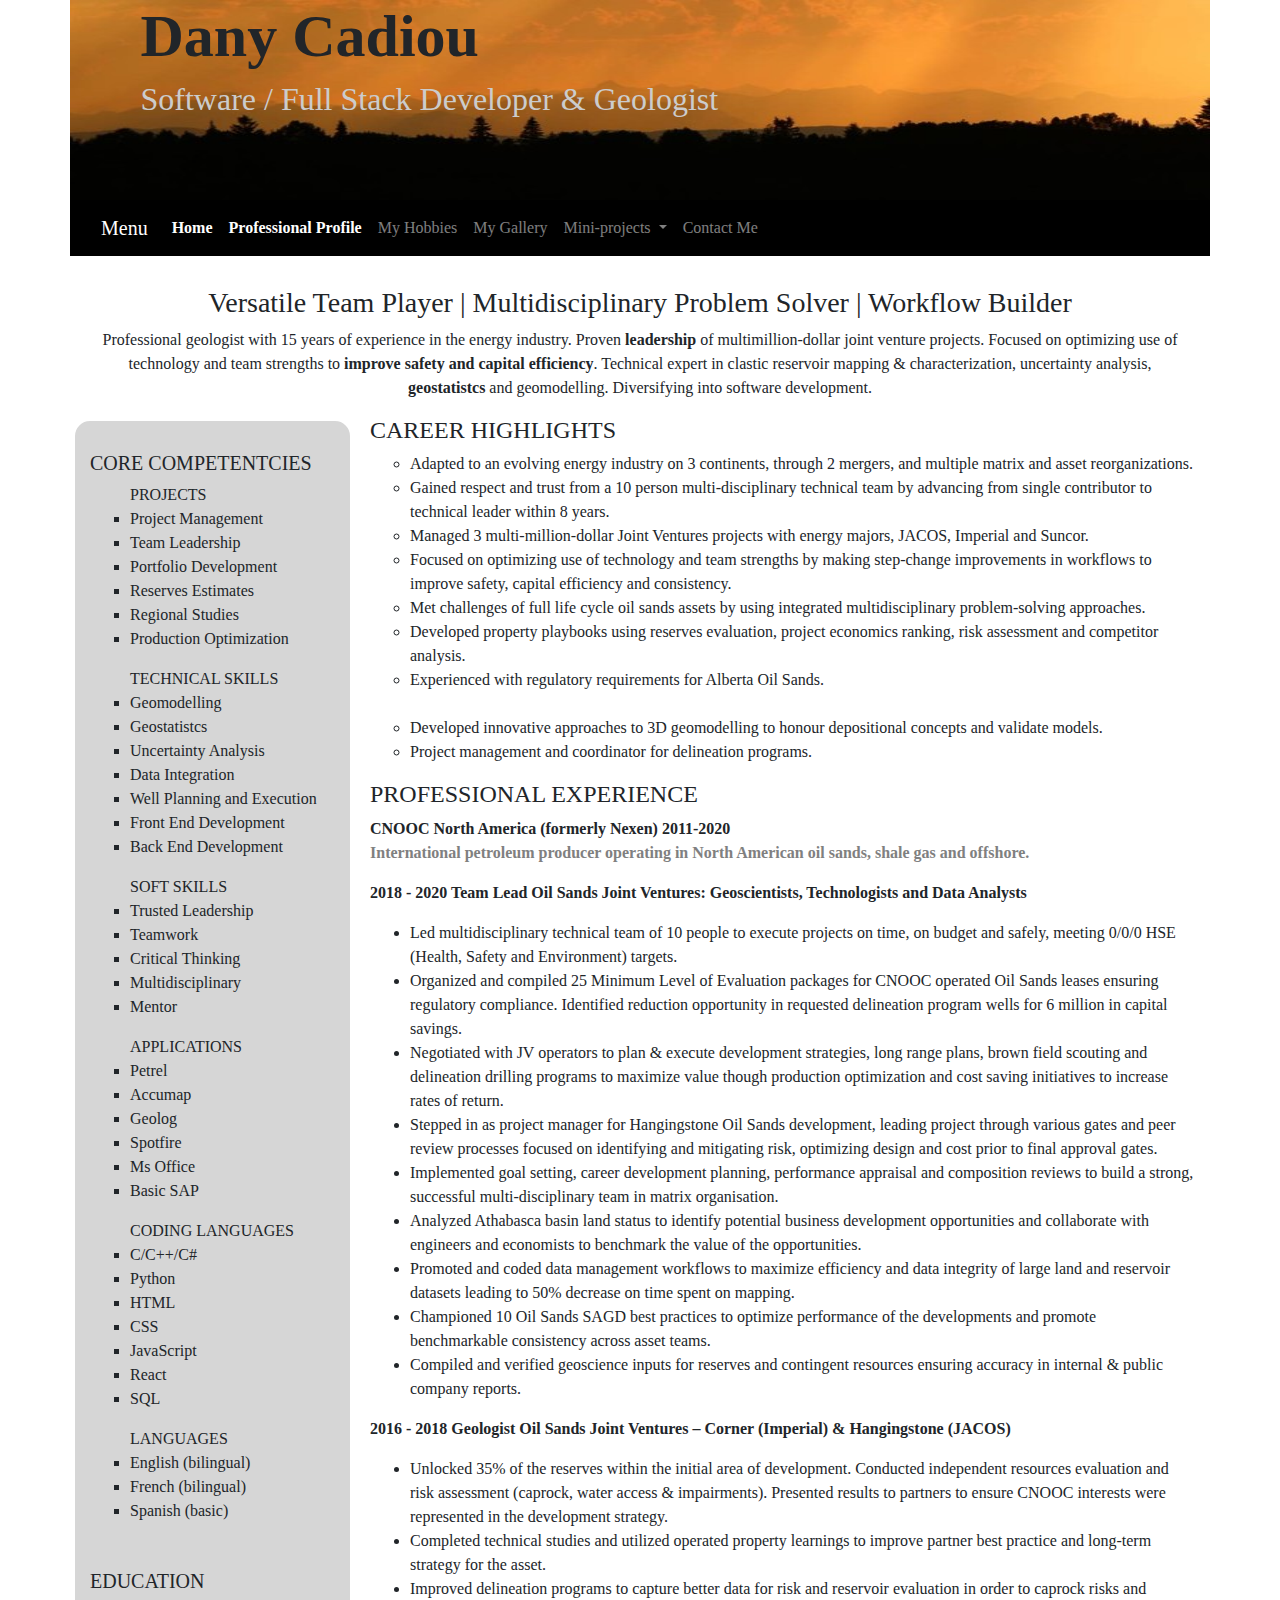
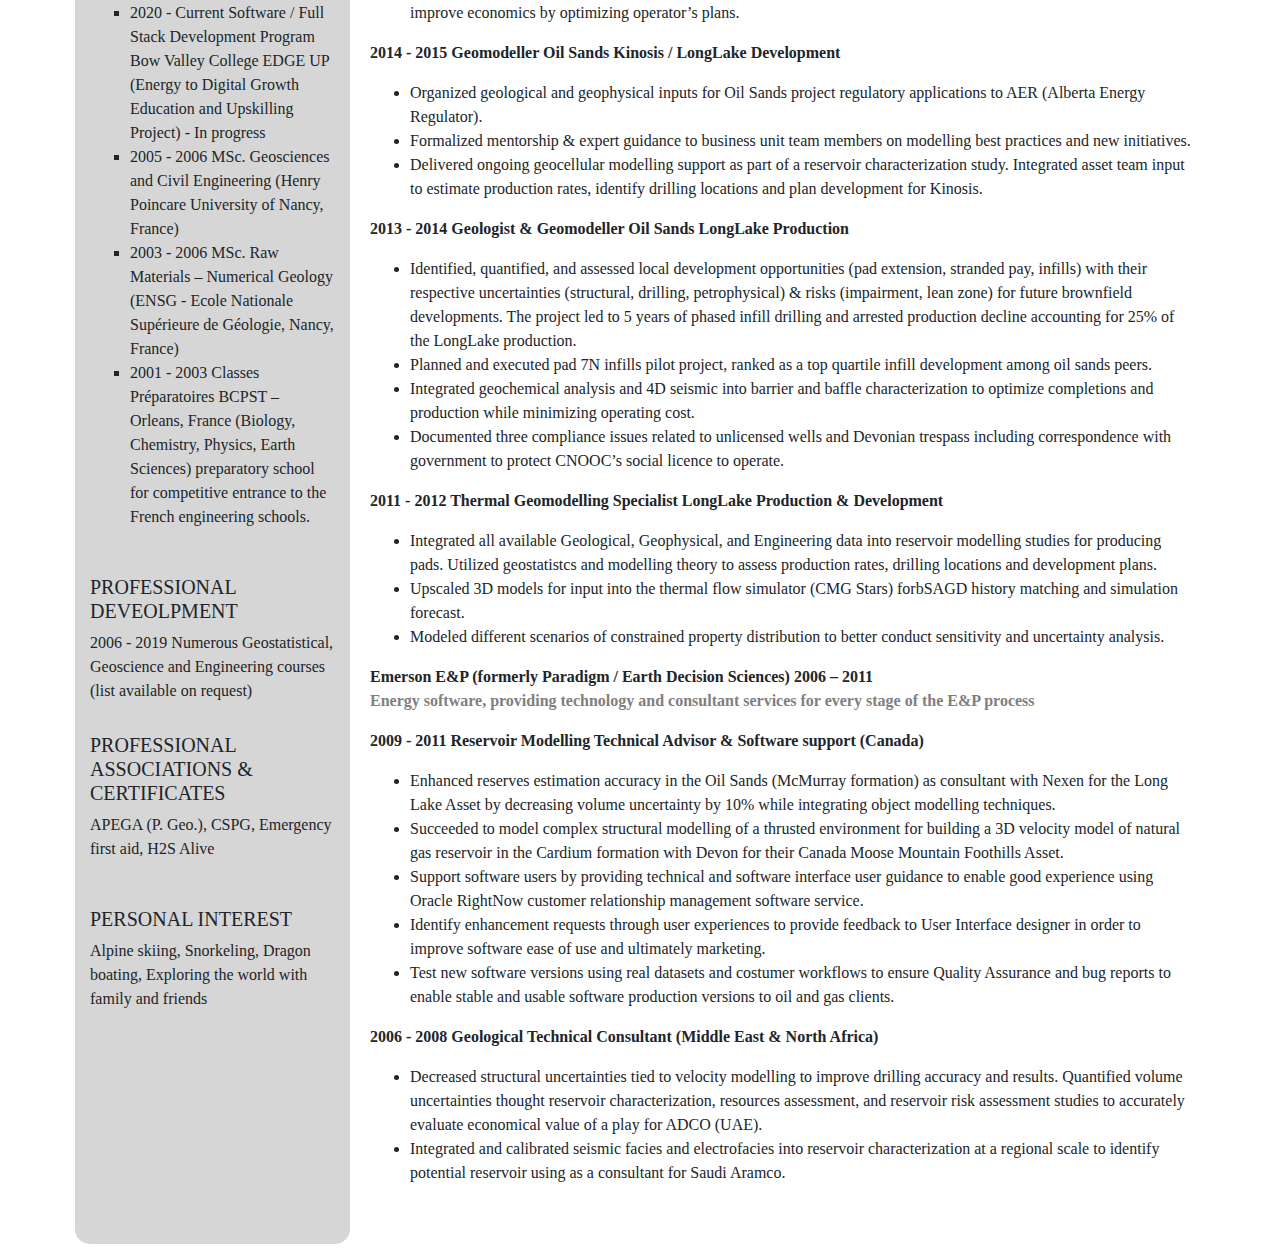
==== html/1_Prof.html @ 25634544 "Add files via upload" ====
<!DOCTYPE html>
<html lang="en">

<head>

    <title>Professional Profile</title>

    <meta charset="utf-8">
    <meta name="viewport" content="width=device-width, initial-scale=1">

    <!-- 3.5.1 jQuery library -->
    <script src="https://ajax.googleapis.com/ajax/libs/jquery/3.5.1/jquery.min.js"></script>
    <!-- Latest compiled and minified Bootstrap CSS -->
    <link rel="stylesheet" href="https://maxcdn.bootstrapcdn.com/bootstrap/4.5.0/css/bootstrap.min.css">
    <!-- 3.4.1 compiled and minified Bootstrap CSS -->
    <!--<link rel="stylesheet" href="https://maxcdn.bootstrapcdn.com/bootstrap/3.4.1/css/bootstrap.min.css">
    <!-- 4.5.0 Latest compiled Bootstrap CSS-->
    <script src="https://maxcdn.bootstrapcdn.com/bootstrap/4.5.0/js/bootstrap.min.js"></script>
    <!-- 1.16.0 Popper library-->
    <script src="https://cdnjs.cloudflare.com/ajax/libs/popper.js/1.16.0/umd/popper.min.js"></script>

    <!-- External set up of style-->
    <link rel="stylesheet" type="text/css" href="../css/style.css">

    <!-- External set up of JS-->
    <script type="text/javascript" src="../js/js_scripts.js"></script>

    <!-- Internal set up of style-->
    <style type="text/css">
        body {
            /*background-image: url("../img/IMG_2293.jpg");*/
            background-size: cover;
            background-color: white;
        }

        .bg-custom {
            background-color: white;
        }

        h5,
        h3 {
            padding-top: 30px;
        }

        .job_title {
            font-weight: bold;
        }

        .list_title {
            margin-bottom: 0px;
        }

        .compagny {
            font-weight: bold;
            margin-bottom: 0px;
        }

        .compagny_description {
            color: grey;
            font-weight: bold;
        }
    </style>

</head>

<body>
    <div class="container header">
        <h1>Dany Cadiou</h1>
        <h2>Software / Full Stack Developer & Geologist </h2>
    </div>
    
    <div class="container" style="background-color: black;">
        <nav class="navbar navbar-expand-lg navbar-dark bg-custom" style="background-color: black;">
            <a class="navbar-brand" href="#">Menu</a>
            <button class="navbar-toggler" type="button" data-toggle="collapse" data-target="#navbarNavDropdown"
                aria-controls="navbarNavDropdown" aria-expanded="false" aria-label="Toggle navigation">
                <span class="navbar-toggler-icon"></span>
            </button>
            <div class="collapse navbar-collapse" id="navbarNavDropdown">
                <ul class="navbar-nav">
                    <li class="nav-item active">
                        <a class="nav-link" href="../index.html">Home </a>
                    </li>
                    <li class="nav-item">
                        <a class="nav-link active" href="./1_Prof.html">Professional Profile<span
                                class="sr-only">(current)</span></a>
                    </li>
                    <li class="nav-item">
                        <a class="nav-link" href="./2_Hobbies.html">My Hobbies</a>
                    </li>
                    <li class="nav-item">
                        <a class="nav-link" href="./3_Gallery.html">My Gallery</a>
                    </li>
                    <li class="nav-item dropdown">
                        <a class="nav-link dropdown-toggle" href="#" id="navbarDropdownMenuLink" data-toggle="dropdown"
                            aria-haspopup="true" aria-expanded="false">
                            Mini-projects
                        </a>
                        <div class="dropdown-menu" aria-labelledby="navbarDropdownMenuLink">
                            <a class="dropdown-item" href="./mp_M4 LA2 Cash Calculator.html">Cash calculator</a>
                            <a class="dropdown-item" href="./mp_M4 LA3 Student Registration Form.html">Student
                                Registration Form</a>
                            <a class="dropdown-item" href="./mp_M3 LA2 Movie Pricing Page.html">Movie Pricing Page</a>
                            <a class="dropdown-item" href="./mp_M2 LA3 Lyrics Page.html">Lyrics Page</a>
                            <a class="dropdown-item" href="./mp_CSS Tissue Contrast Illusion.html">Contrast Illusion</a>
                        </div>
                    </li>
                    <li class="nav-item">
                        <a class="nav-link" href="./4_Contact_me.html">Contact Me</a>
                    </li>
                </ul>
            </div>
        </nav>
    </div>

    <div class="container" style="background-color: white;">

        <div class="col-md-12  text-center">
            <h3>Versatile Team Player | Multidisciplinary Problem Solver | Workflow Builder</h3>
            <p>Professional geologist with 15 years of experience in the energy industry. Proven <b>leadership</b>
                of
                multimillion-dollar joint venture projects. Focused on optimizing use of technology and team
                strengths to <b>improve safety and capital efficiency</b>. Technical expert in clastic reservoir
                mapping & characterization, uncertainty analysis, <b>geostatistcs</b> and geomodelling. Diversifying
                into
                software development.</p>
        </div>
        <div class="row">
            <div class="col-md-3 "
                style="background-color: #cccc; border-radius: 20px 20px 20px 20px; border:solid white 5px;">
                <h5>CORE COMPETENTCIES</h5>
                <ul style="list-style-type: square">
                    <p class="list_title">PROJECTS </p>
                    <li> Project Management </li>
                    <li> Team Leadership </li>
                    <li>Portfolio Development </li>
                    <li>Reserves Estimates </li>
                    <li>Regional Studies </li>
                    <li>Production Optimization </li>
                </ul>
                <ul style="list-style-type: square">
                    <p class="list_title">TECHNICAL SKILLS</p>
                    <li> Geomodelling </li>
                    <li> Geostatistcs </li>
                    <li> Uncertainty Analysis </li>
                    <li> Data Integration
                    <li> Well Planning and Execution </li>
                    <li> Front End Development</li>
                    <li> Back End Development</li>
                </ul>
                <ul style="list-style-type: square">
                    <p class="list_title">SOFT SKILLS </p>
                    <li> Trusted Leadership </li>
                    <li> Teamwork </li>
                    <li> Critical Thinking </li>
                    <li> Multidisciplinary </li>
                    <li> Mentor </li>
                </ul>
                <ul style="list-style-type: square">
                    <p class="list_title">APPLICATIONS </p>
                    <li> Petrel </li>
                    <li> Accumap </li>
                    <li> Geolog</li>
                    <li> Spotfire </li>
                    <li> Ms Office </li>
                    <li> Basic SAP </li>
                </ul>
                <ul style="list-style-type: square">
                    <p class="list_title">CODING LANGUAGES </p>
                    <li> C/C++/C# </li>
                    <li> Python </li>
                    <li> HTML</li>
                    <li> CSS</li>
                    <li> JavaScript</li>
                    <li> React</li>
                    <li> SQL</li>
                </ul>
                <ul style="list-style-type: square">
                    <p class="list_title">LANGUAGES </p>
                    <li> English (bilingual) </li>
                    <li> French (bilingual) </li>
                    <li> Spanish (basic) </li>
                </ul>

                <h5>EDUCATION </h5>
                <ul style="list-style-type: square">
                    <li> 2020 - Current Software / Full Stack Development Program Bow Valley College EDGE UP (Energy to
                        Digital Growth Education and Upskilling Project) - In progress </li>
                    <li> 2005 - 2006 MSc. Geosciences and Civil Engineering (Henry Poincare University of Nancy, France)
                    </li>
                    <li> 2003 - 2006 MSc. Raw Materials – Numerical Geology (ENSG - Ecole Nationale Supérieure de
                        Géologie, Nancy, France)</li>
                    <li> 2001 - 2003 Classes Préparatoires BCPST – Orleans, France (Biology, Chemistry, Physics, Earth
                        Sciences) preparatory school for competitive entrance to the French engineering schools.</li>
                </ul>
                <h5>PROFESSIONAL DEVEOLPMENT </h5>
                2006 - 2019 Numerous Geostatistical, Geoscience and Engineering courses (list available on request)

                <h5>PROFESSIONAL ASSOCIATIONS & CERTIFICATES </h5>
                <p>APEGA (P. Geo.), CSPG, Emergency first aid, H2S Alive </p>

                <h5>PERSONAL INTEREST </h5>
                <p>Alpine skiing, Snorkeling, Dragon boating, Exploring the world with family and friends</p>
            </div>

            <div class="col-md-9">
                <h4>CAREER HIGHLIGHTS </h4>
                <ul style="list-style-type: circle">
                    <li> Adapted to an evolving energy industry on 3 continents, through 2 mergers, and multiple matrix
                        and asset reorganizations.</li>
                    <li> Gained respect and trust from a 10 person multi-disciplinary technical team by advancing from
                        single contributor to technical leader within 8 years.</li>
                    <li> Managed 3 multi-million-dollar Joint Ventures projects with energy majors, JACOS, Imperial and
                        Suncor.</li>
                    <li> Focused on optimizing use of technology and team strengths by making step-change improvements
                        in workflows to improve safety, capital efficiency and consistency.</li>
                    <li> Met challenges of full life cycle oil sands assets by using integrated multidisciplinary
                        problem-solving approaches.</li>
                    <li> Developed property playbooks using reserves evaluation, project economics ranking, risk
                        assessment and competitor analysis.</li>
                    <li> Experienced with regulatory requirements for Alberta Oil Sands.</li>
                    <br />
                    <li> Developed innovative approaches to 3D geomodelling to honour depositional concepts and validate
                        models.</li>
                    <li> Project management and coordinator for delineation programs. </li>
                </ul>


                <h4>PROFESSIONAL EXPERIENCE </h4>
                <p class="compagny">CNOOC North America (formerly Nexen) 2011-2020 </p>
                <p class="compagny_description">International petroleum producer operating in North American oil sands,
                    shale gas and offshore. </p>
                <p class="job_title">2018 - 2020 Team Lead Oil Sands Joint Ventures: Geoscientists, Technologists and
                    Data Analysts </p>
                <ul>
                    <li>Led multidisciplinary technical team of 10 people to execute projects on time, on budget and
                        safely, meeting 0/0/0 HSE (Health, Safety and Environment) targets.</li>
                    <li>Organized and compiled 25 Minimum Level of Evaluation packages for CNOOC operated Oil Sands
                        leases ensuring regulatory compliance. Identified reduction opportunity in requested delineation
                        program wells for 6 million in capital savings.</li>
                    <li>Negotiated with JV operators to plan & execute development strategies, long range plans, brown
                        field scouting and delineation drilling programs to maximize value though production
                        optimization and cost saving initiatives to increase rates of return.</li>
                    <li>Stepped in as project manager for Hangingstone Oil Sands development, leading project through
                        various gates and peer review processes focused on identifying and mitigating risk, optimizing
                        design and cost prior to final approval gates.</li>
                    <li>Implemented goal setting, career development planning, performance appraisal and composition
                        reviews to build a strong, successful multi-disciplinary team in matrix organisation.</li>
                    <li>Analyzed Athabasca basin land status to identify potential business development opportunities
                        and collaborate with engineers and economists to benchmark the value of the opportunities.</li>
                    <li>Promoted and coded data management workflows to maximize efficiency and data integrity of large
                        land and reservoir datasets leading to 50% decrease on time spent on mapping.</li>
                    <li>Championed 10 Oil Sands SAGD best practices to optimize performance of the developments and
                        promote benchmarkable consistency across asset teams.</li>
                    <li>Compiled and verified geoscience inputs for reserves and contingent resources ensuring accuracy
                        in internal & public company reports.</li>
                </ul>

                <p class="job_title">2016 - 2018 Geologist Oil Sands Joint Ventures – Corner (Imperial) & Hangingstone
                    (JACOS)</p>
                <ul>
                    <li>Unlocked 35% of the reserves within the initial area of development. Conducted independent
                        resources evaluation and risk assessment (caprock, water access & impairments). Presented
                        results to partners to ensure CNOOC interests were represented in the development strategy.</li>
                    <li>Completed technical studies and utilized operated property learnings to improve partner best
                        practice and long-term strategy for the asset.</li>
                    <li>Improved delineation programs to capture better data for risk and reservoir evaluation in order
                        to caprock risks and improve economics by optimizing operator’s plans.</li>
                </ul>


                <p class="job_title">2014 - 2015 Geomodeller Oil Sands Kinosis / LongLake Development</p>
                <ul>
                    <li>Organized geological and geophysical inputs for Oil Sands project regulatory applications to AER
                        (Alberta Energy Regulator).
                    <li>Formalized mentorship & expert guidance to business unit team members on modelling best
                        practices and new initiatives.
                    <li>Delivered ongoing geocellular modelling support as part of a reservoir characterization study.
                        Integrated asset team input to estimate production rates, identify drilling locations and plan
                        development for Kinosis.
                </ul>


                <p class="job_title">2013 - 2014 Geologist & Geomodeller Oil Sands LongLake Production</p>
                <ul>
                    <li>Identified, quantified, and assessed local development opportunities (pad extension, stranded
                        pay, infills) with their respective uncertainties (structural, drilling, petrophysical) & risks
                        (impairment, lean zone) for future brownfield developments. The project led to 5 years of phased
                        infill drilling and arrested production decline accounting for 25% of the LongLake production.
                    </li>
                    <li>Planned and executed pad 7N infills pilot project, ranked as a top quartile infill development
                        among oil sands peers.</li>
                    <li>Integrated geochemical analysis and 4D seismic into barrier and baffle characterization to
                        optimize completions and production while minimizing operating cost.</li>
                    <li>Documented three compliance issues related to unlicensed wells and Devonian trespass including
                        correspondence with government to protect CNOOC’s social licence to operate.</li>
                </ul>


                <p class="job_title">2011 - 2012 Thermal Geomodelling Specialist LongLake Production & Development</p>
                <ul>
                    <li>Integrated all available Geological, Geophysical, and Engineering data into reservoir modelling
                        studies for producing pads. Utilized geostatistcs and modelling theory to assess production
                        rates, drilling locations and development plans.</li>
                    <li>Upscaled 3D models for input into the thermal flow simulator (CMG Stars) forbSAGD history
                        matching and simulation forecast.</li>
                    <li>Modeled different scenarios of constrained property distribution to better conduct sensitivity
                        and uncertainty analysis. </li>
                </ul>


                <p class="compagny">Emerson E&P (formerly Paradigm / Earth Decision Sciences) 2006 – 2011 </p>
                <p class="compagny_description">Energy software, providing technology and consultant services for every
                    stage of the E&P process</p>
                <p class="job_title">2009 - 2011 Reservoir Modelling Technical Advisor & Software support (Canada)</p>
                <ul>
                    <li>Enhanced reserves estimation accuracy in the Oil Sands (McMurray formation) as consultant with
                        Nexen for the Long Lake Asset by decreasing volume uncertainty by 10% while integrating object
                        modelling techniques.</li>
                    <li>Succeeded to model complex structural modelling of a thrusted environment for building a 3D
                        velocity model of natural gas reservoir in the Cardium formation with Devon for their Canada
                        Moose Mountain Foothills Asset.</li>
                    <li>Support software users by providing technical and software interface user guidance to enable
                        good experience using Oracle RightNow customer relationship management software service.</li>
                    <li>Identify enhancement requests through user experiences to provide feedback to User Interface
                        designer in order to improve software ease of use and ultimately marketing.</li>
                    <li>Test new software versions using real datasets and costumer workflows to ensure Quality
                        Assurance and bug reports to enable stable and usable software production versions to oil and
                        gas clients.</li>
                </ul>


                <p class="job_title">2006 - 2008 Geological Technical Consultant (Middle East & North Africa)</p>
                <ul>
                    <li>Decreased structural uncertainties tied to velocity modelling to improve drilling accuracy and
                        results. Quantified volume uncertainties thought reservoir characterization, resources
                        assessment, and reservoir risk assessment studies to accurately evaluate economical value of a
                        play for ADCO (UAE).</li>
                    <li>Integrated and calibrated seismic facies and electrofacies into reservoir characterization at a
                        regional scale to identify potential reservoir using as a consultant for Saudi Aramco.</li>
                </ul>
                <br />
                <br />
            </div>
        </div>
    </div>
    </div>

</body>

</html>
---- css/style.css ----
/* Container */

.container {
    font-family: Lucida Sans, Lucida Sans Regular, Lucida Grande, Lucida Sans Unicode;
    width: 100%;
    /*border: solid black;*/
}

/* Navigation bar */

h1 {
    padding-left: 5%;
    font-size: 60px;
    font-weight: 600;
    font-family: Brush Script MT, Brush Script Std, cursive;
}

h2 {
    padding-left: 5%;
    font: size 40px;
    font-family: Brush Script MT;
    color: #CCC;
}

.active {
    font-weight: bolder;
}

.header {
    background-image: url(../img/banner.jpg);
    height: 200px;
    width: 100%;
    background-repeat: no-repeat;
    background-size: 100% 100%;
}

.bg-custom {
    background-color: black;
}

/* Content */

.legend {
    text-align: center;
    font-size: smaller;
    font-weight: bolder;
    font-style: italic;
    color: grey;
}

/* footer */
footer {
    position: relative;
    bottom: 0;
    width: 100%;
    height: 50px;
    text-align: right;
  }

  .fa {
    padding: 18px 2px 18px 2px;
    border-radius: 50%;
    font-size: 15px;
    width: 50px;
    text-align: center;
    text-decoration: none;
    margin: 5px 2px;
  }
  
  .fa:hover {
      opacity: 0.7;
  }

  .fa-facebook {
    background: #3B5998;
    color: white;
  }
  
  .fa-linkedin {
    background: #007bb5;
    color: white;
  }
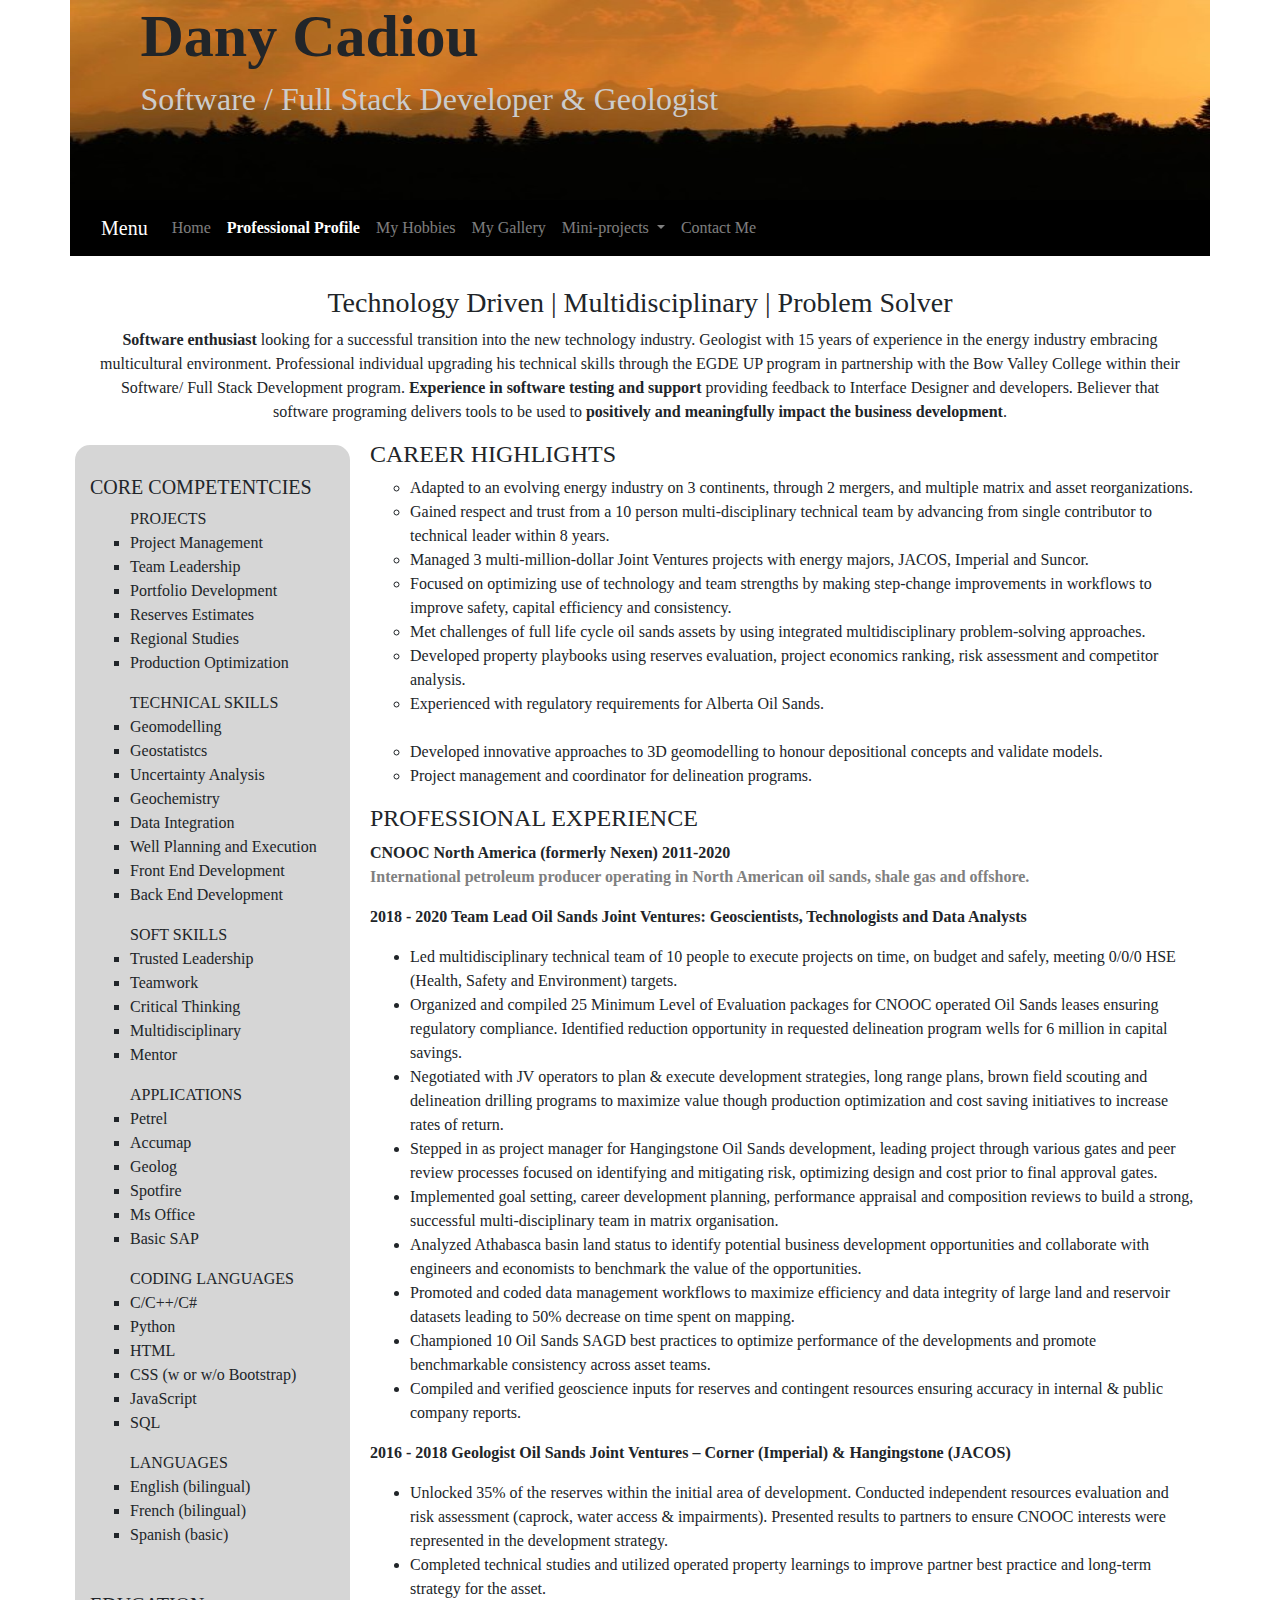
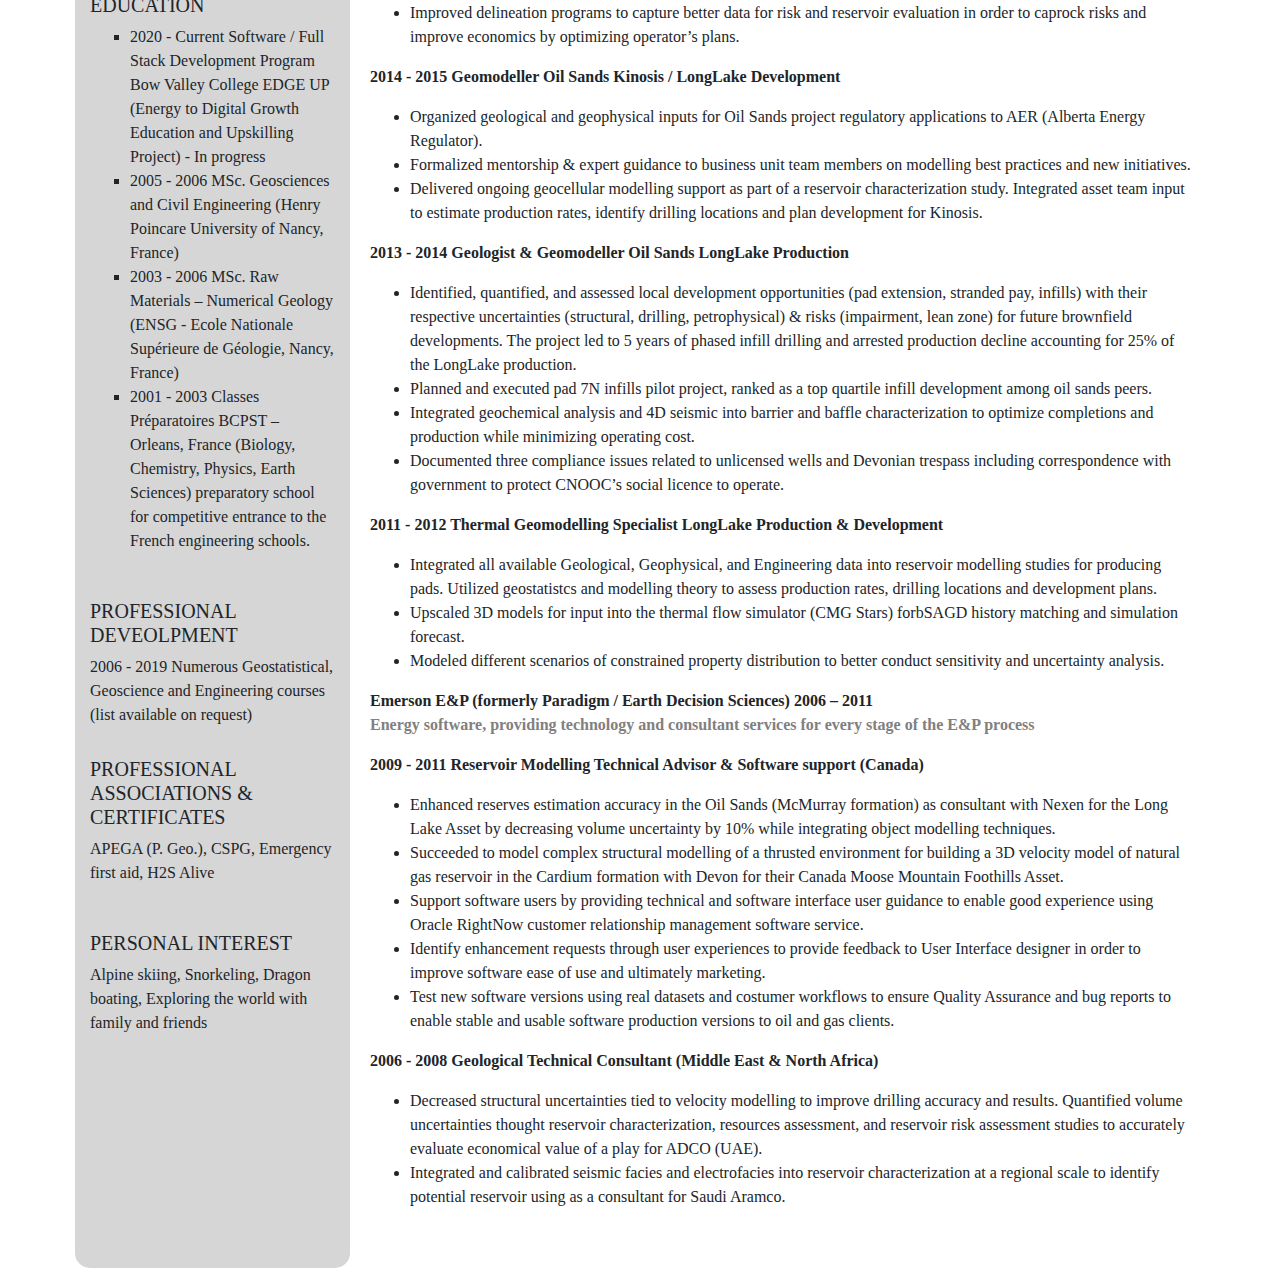
==== commit 9a229bb9: "Add files via upload" ====
--- a/html/1_Prof.html
+++ b/html/1_Prof.html
@@ -71,14 +71,14 @@
     
     <div class="container" style="background-color: black;">
         <nav class="navbar navbar-expand-lg navbar-dark bg-custom" style="background-color: black;">
-            <a class="navbar-brand" href="#">Menu</a>
+            <a class="navbar-brand" href="../index.html">Menu</a>
             <button class="navbar-toggler" type="button" data-toggle="collapse" data-target="#navbarNavDropdown"
                 aria-controls="navbarNavDropdown" aria-expanded="false" aria-label="Toggle navigation">
                 <span class="navbar-toggler-icon"></span>
             </button>
             <div class="collapse navbar-collapse" id="navbarNavDropdown">
                 <ul class="navbar-nav">
-                    <li class="nav-item active">
+                    <li class="nav-item ">
                         <a class="nav-link" href="../index.html">Home </a>
                     </li>
                     <li class="nav-item">
@@ -116,14 +116,14 @@
     <div class="container" style="background-color: white;">
 
         <div class="col-md-12  text-center">
-            <h3>Versatile Team Player | Multidisciplinary Problem Solver | Workflow Builder</h3>
-            <p>Professional geologist with 15 years of experience in the energy industry. Proven <b>leadership</b>
-                of
-                multimillion-dollar joint venture projects. Focused on optimizing use of technology and team
+            <h3>Technology Driven | Multidisciplinary | Problem Solver</h3>
+            <!--<p>Professional geologist with 15 years of experience in the energy industry. Proven <b>leadership</b>
+                ofbmultimillion-dollar joint venture projects. Focused on optimizing use of technology and team
                 strengths to <b>improve safety and capital efficiency</b>. Technical expert in clastic reservoir
                 mapping & characterization, uncertainty analysis, <b>geostatistcs</b> and geomodelling. Diversifying
-                into
-                software development.</p>
+                into software development.</p>-->
+
+                <p><b>Software enthusiast</b> looking for a successful transition into the new technology industry. Geologist with 15 years of experience in the energy industry embracing multicultural environment. Professional individual upgrading his technical skills through the EGDE UP program in partnership with the Bow Valley College within their Software/ Full Stack Development program. <b>Experience in software testing and support</b> providing feedback to Interface Designer and developers. Believer that software programing delivers tools to be used to <b>positively and meaningfully impact the business development</b>.</p>
         </div>
         <div class="row">
             <div class="col-md-3 "
@@ -133,16 +133,17 @@
                     <p class="list_title">PROJECTS </p>
                     <li> Project Management </li>
                     <li> Team Leadership </li>
-                    <li>Portfolio Development </li>
-                    <li>Reserves Estimates </li>
-                    <li>Regional Studies </li>
-                    <li>Production Optimization </li>
+                    <li> Portfolio Development </li>
+                    <li> Reserves Estimates </li>
+                    <li> Regional Studies </li>
+                    <li> Production Optimization </li>
                 </ul>
                 <ul style="list-style-type: square">
                     <p class="list_title">TECHNICAL SKILLS</p>
                     <li> Geomodelling </li>
                     <li> Geostatistcs </li>
                     <li> Uncertainty Analysis </li>
+                    <li> Geochemistry </li>
                     <li> Data Integration
                     <li> Well Planning and Execution </li>
                     <li> Front End Development</li>
@@ -170,9 +171,9 @@
                     <li> C/C++/C# </li>
                     <li> Python </li>
                     <li> HTML</li>
-                    <li> CSS</li>
+                    <li> CSS (w or w/o Bootstrap)</li>
                     <li> JavaScript</li>
-                    <li> React</li>
+                    <!--<li> React</li>-->
                     <li> SQL</li>
                 </ul>
                 <ul style="list-style-type: square">
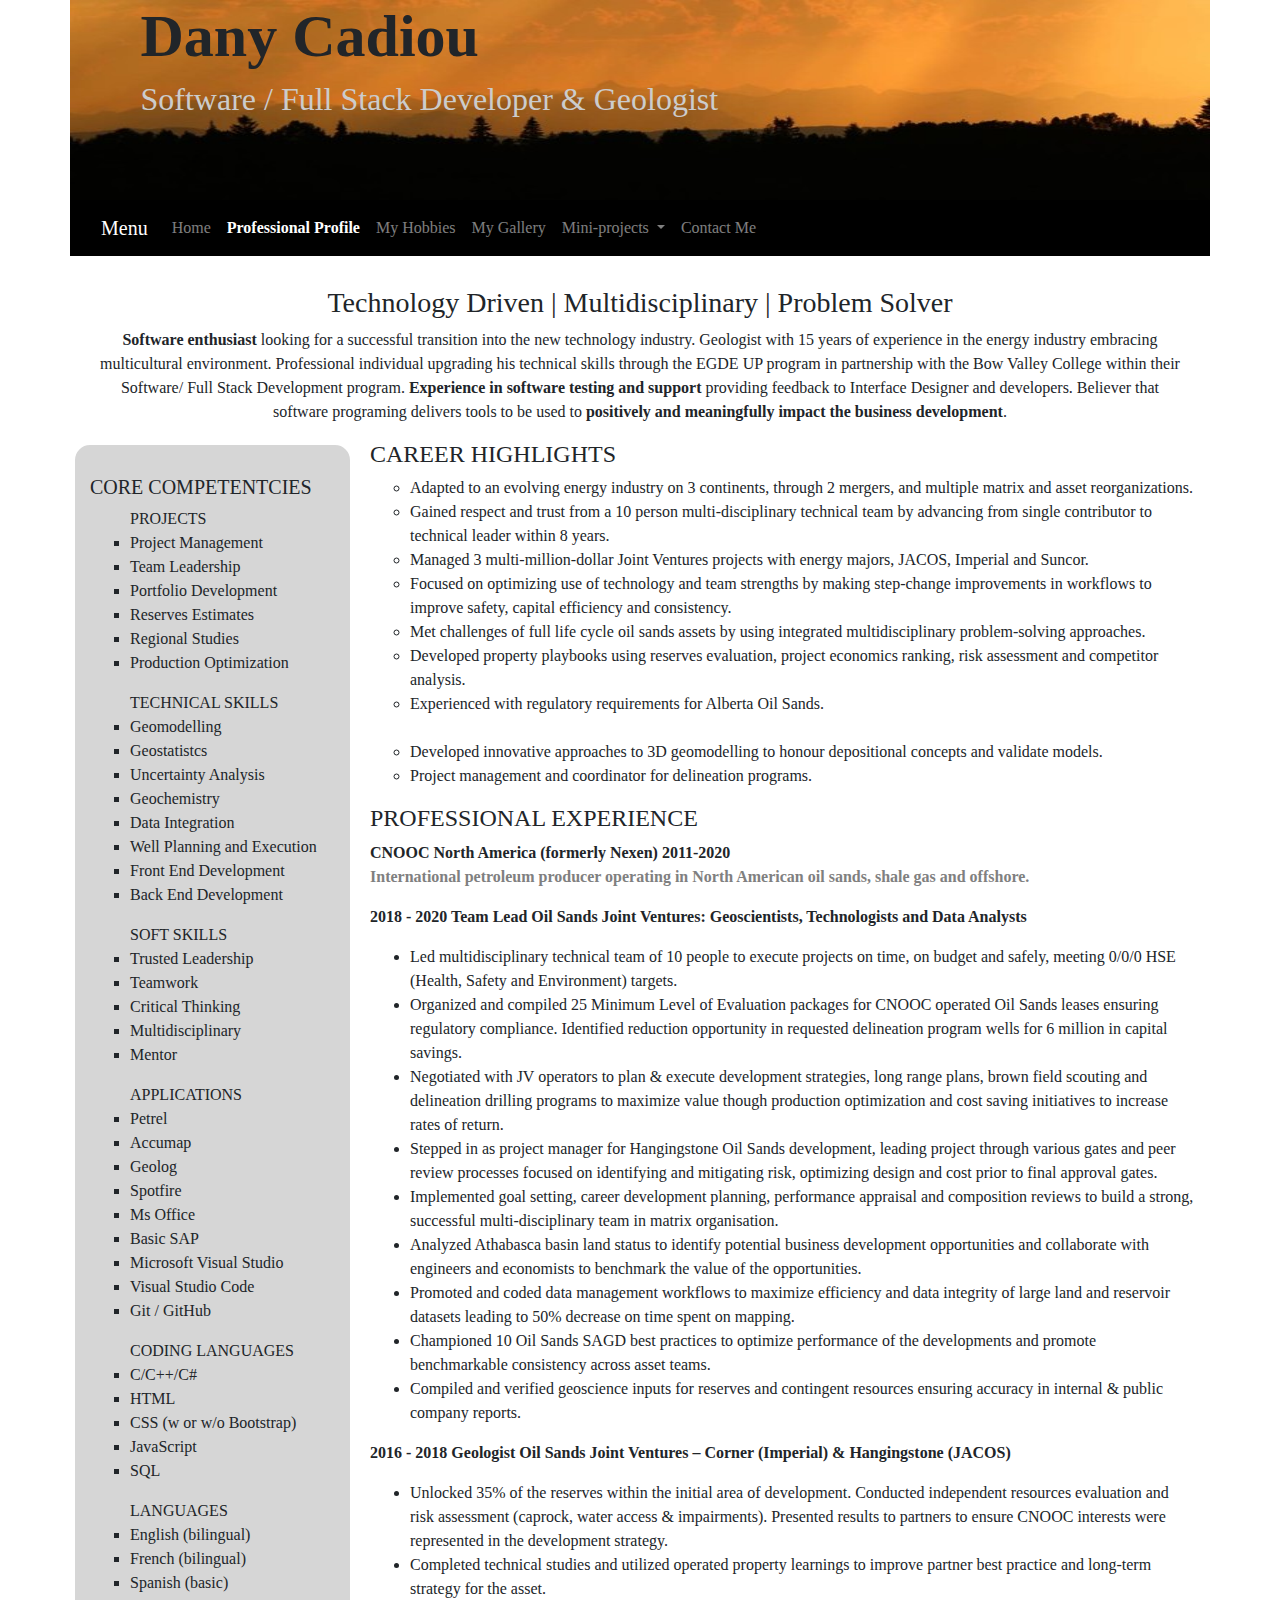
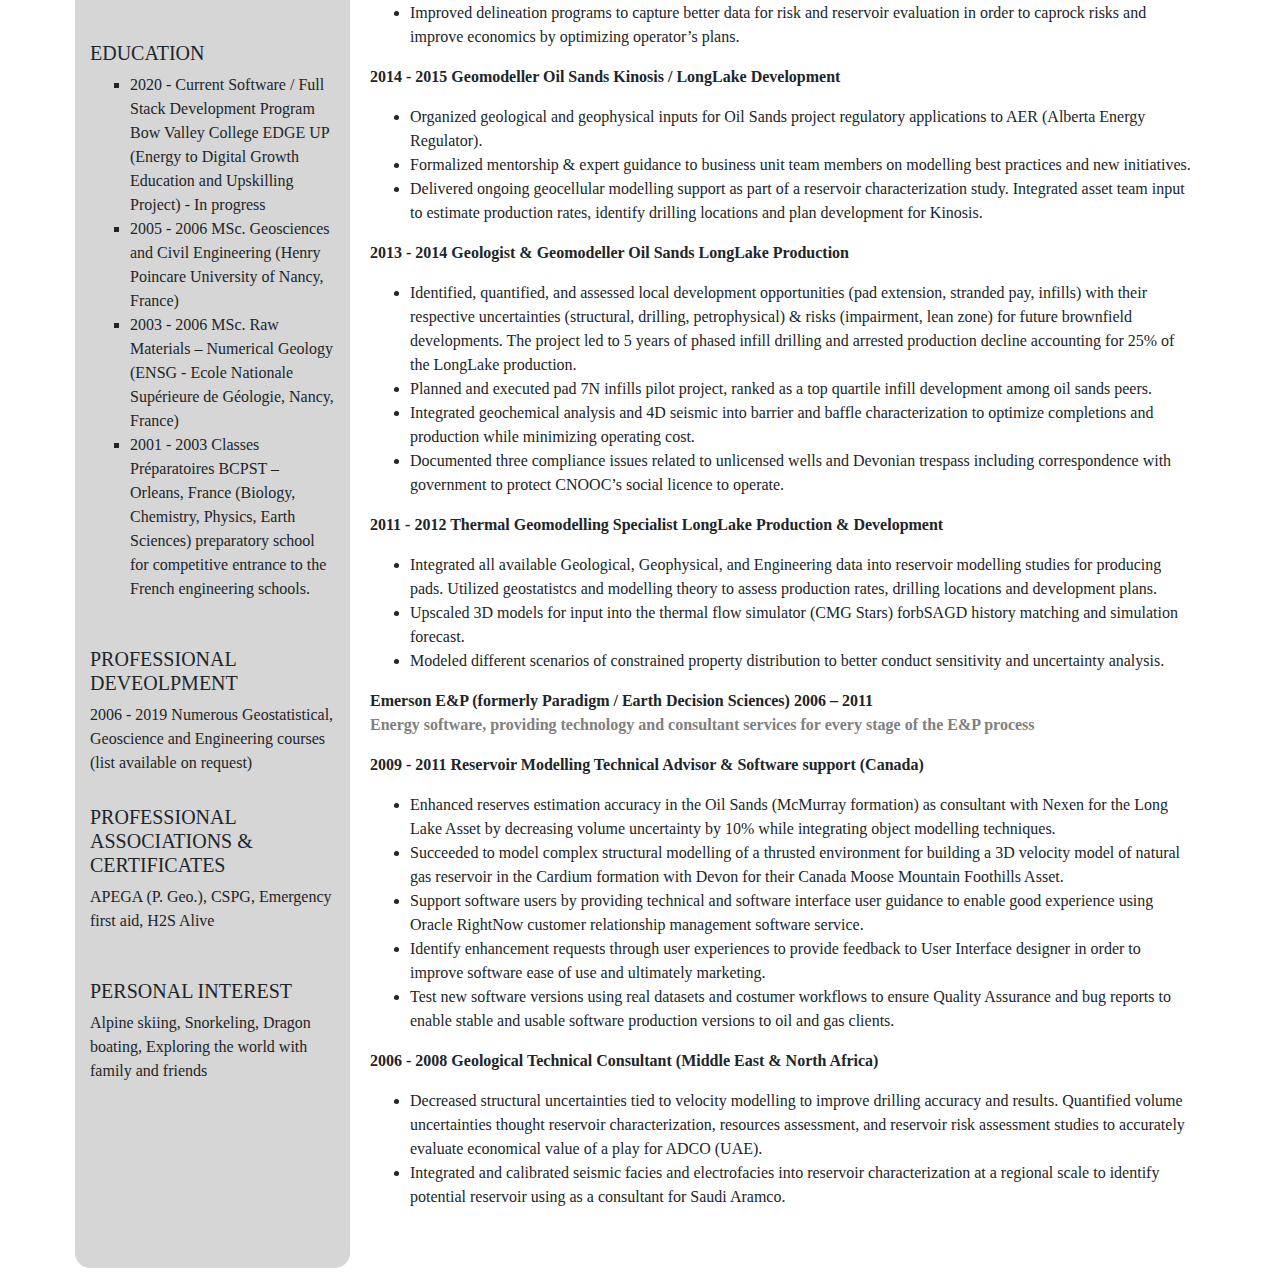
==== commit a238966a: "html/1_Prof.html" ====
--- a/html/1_Prof.html
+++ b/html/1_Prof.html
@@ -68,7 +68,7 @@
         <h1>Dany Cadiou</h1>
         <h2>Software / Full Stack Developer & Geologist </h2>
     </div>
-    
+
     <div class="container" style="background-color: black;">
         <nav class="navbar navbar-expand-lg navbar-dark bg-custom" style="background-color: black;">
             <a class="navbar-brand" href="../index.html">Menu</a>
@@ -102,6 +102,7 @@
                                 Registration Form</a>
                             <a class="dropdown-item" href="./mp_M3 LA2 Movie Pricing Page.html">Movie Pricing Page</a>
                             <a class="dropdown-item" href="./mp_M2 LA3 Lyrics Page.html">Lyrics Page</a>
+                            <a class="dropdown-item " href="./mp_M3 LA Canadian Lakes.html">Canadian Lakes</a>
                             <a class="dropdown-item" href="./mp_CSS Tissue Contrast Illusion.html">Contrast Illusion</a>
                         </div>
                     </li>
@@ -123,7 +124,13 @@
                 mapping & characterization, uncertainty analysis, <b>geostatistcs</b> and geomodelling. Diversifying
                 into software development.</p>-->
 
-                <p><b>Software enthusiast</b> looking for a successful transition into the new technology industry. Geologist with 15 years of experience in the energy industry embracing multicultural environment. Professional individual upgrading his technical skills through the EGDE UP program in partnership with the Bow Valley College within their Software/ Full Stack Development program. <b>Experience in software testing and support</b> providing feedback to Interface Designer and developers. Believer that software programing delivers tools to be used to <b>positively and meaningfully impact the business development</b>.</p>
+            <p><b>Software enthusiast</b> looking for a successful transition into the new technology industry.
+                Geologist with 15 years of experience in the energy industry embracing multicultural environment.
+                Professional individual upgrading his technical skills through the EGDE UP program in partnership with
+                the Bow Valley College within their Software/ Full Stack Development program. <b>Experience in software
+                    testing and support</b> providing feedback to Interface Designer and developers. Believer that
+                software programing delivers tools to be used to <b>positively and meaningfully impact the business
+                    development</b>.</p>
         </div>
         <div class="row">
             <div class="col-md-3 "
@@ -165,11 +172,14 @@
                     <li> Spotfire </li>
                     <li> Ms Office </li>
                     <li> Basic SAP </li>
+                    <li> Microsoft Visual Studio</li>
+                    <li> Visual Studio Code </li>
+                    <li> Git / GitHub </li>
                 </ul>
                 <ul style="list-style-type: square">
                     <p class="list_title">CODING LANGUAGES </p>
                     <li> C/C++/C# </li>
-                    <li> Python </li>
+                    <!--<li> Python </li>-->
                     <li> HTML</li>
                     <li> CSS (w or w/o Bootstrap)</li>
                     <li> JavaScript</li>
@@ -345,8 +355,8 @@
             </div>
         </div>
     </div>
-    </div>
-
+
+    
 </body>
 
 </html>--- a/css/style.css
+++ b/css/style.css
@@ -58,10 +58,10 @@
   }
 
   .fa {
-    padding: 18px 2px 18px 2px;
+    padding: 11px 2px 11px 2px;
     border-radius: 50%;
-    font-size: 15px;
-    width: 50px;
+    font-size: 19px;
+    width: 40px;
     text-align: center;
     text-decoration: none;
     margin: 5px 2px;
@@ -79,4 +79,9 @@
   .fa-linkedin {
     background: #007bb5;
     color: white;
+  }
+  
+  .fa-github {
+    background: black;
+    color: white;
   }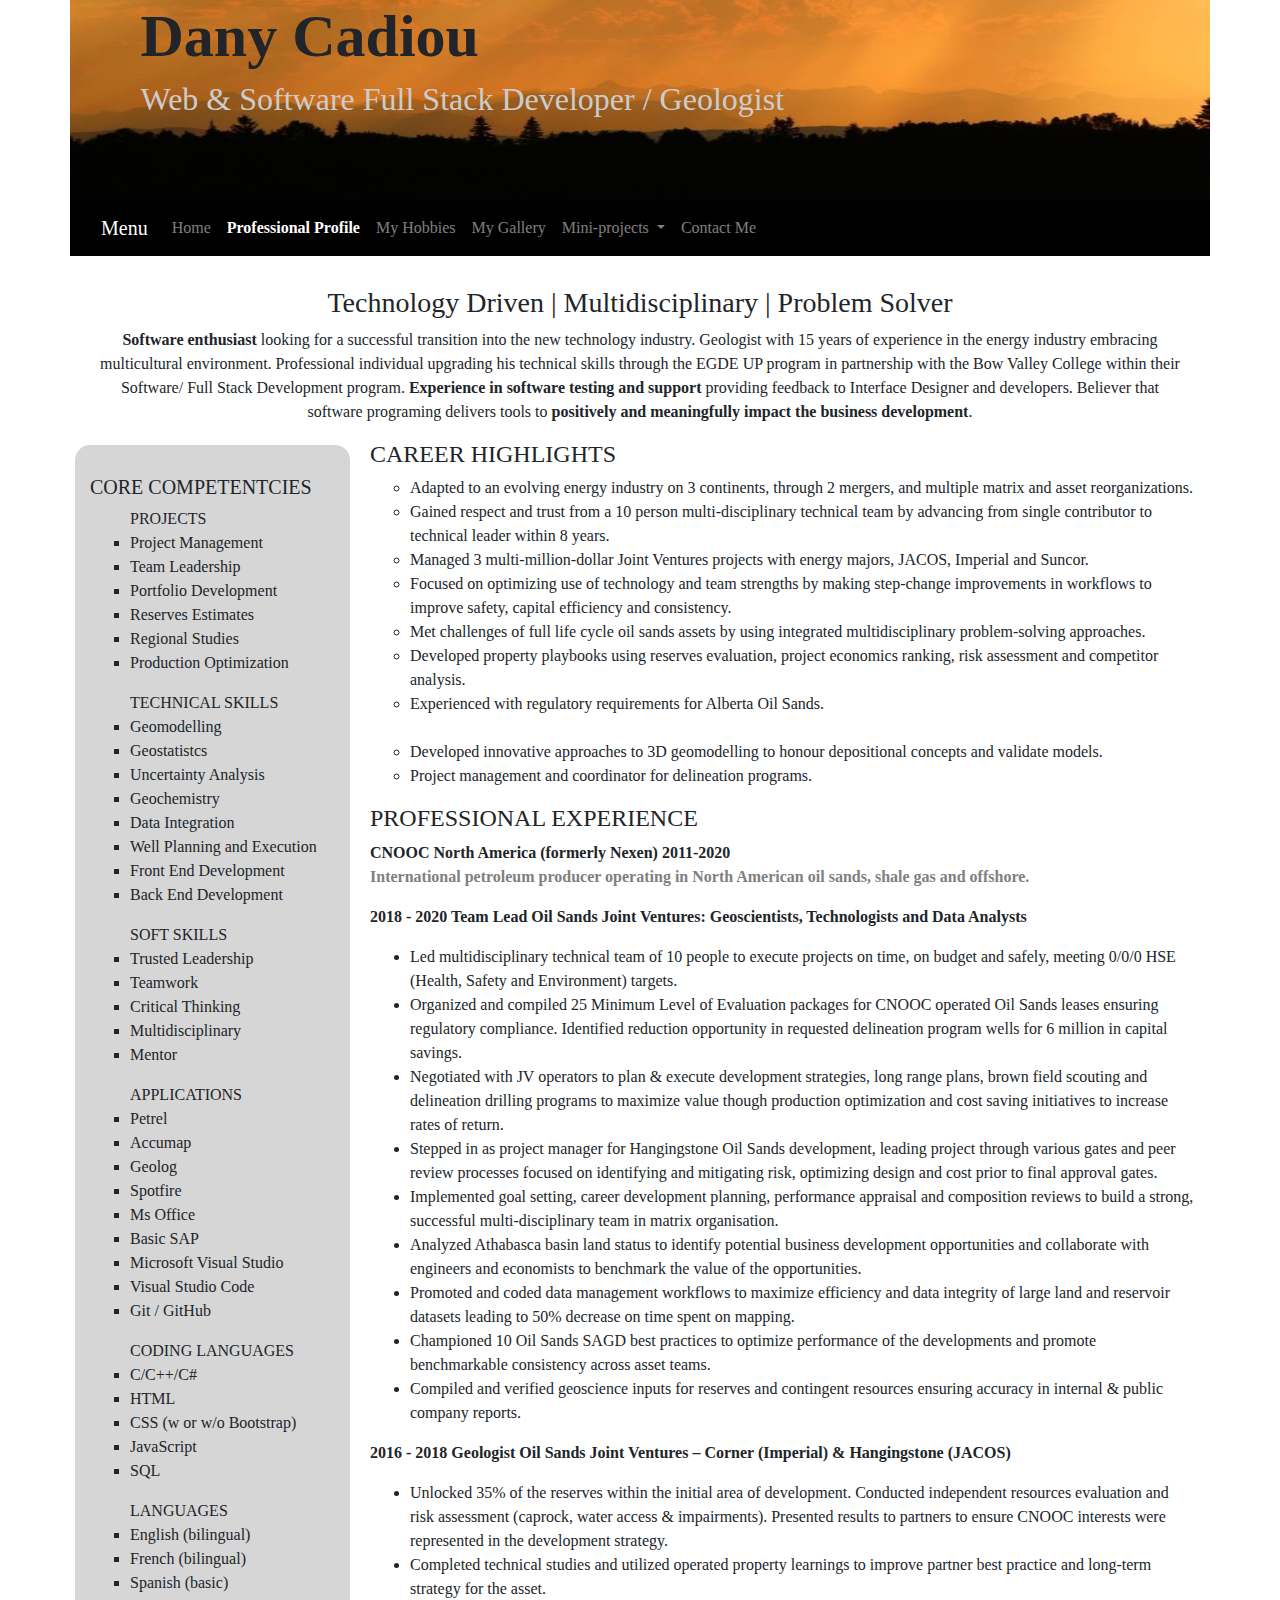
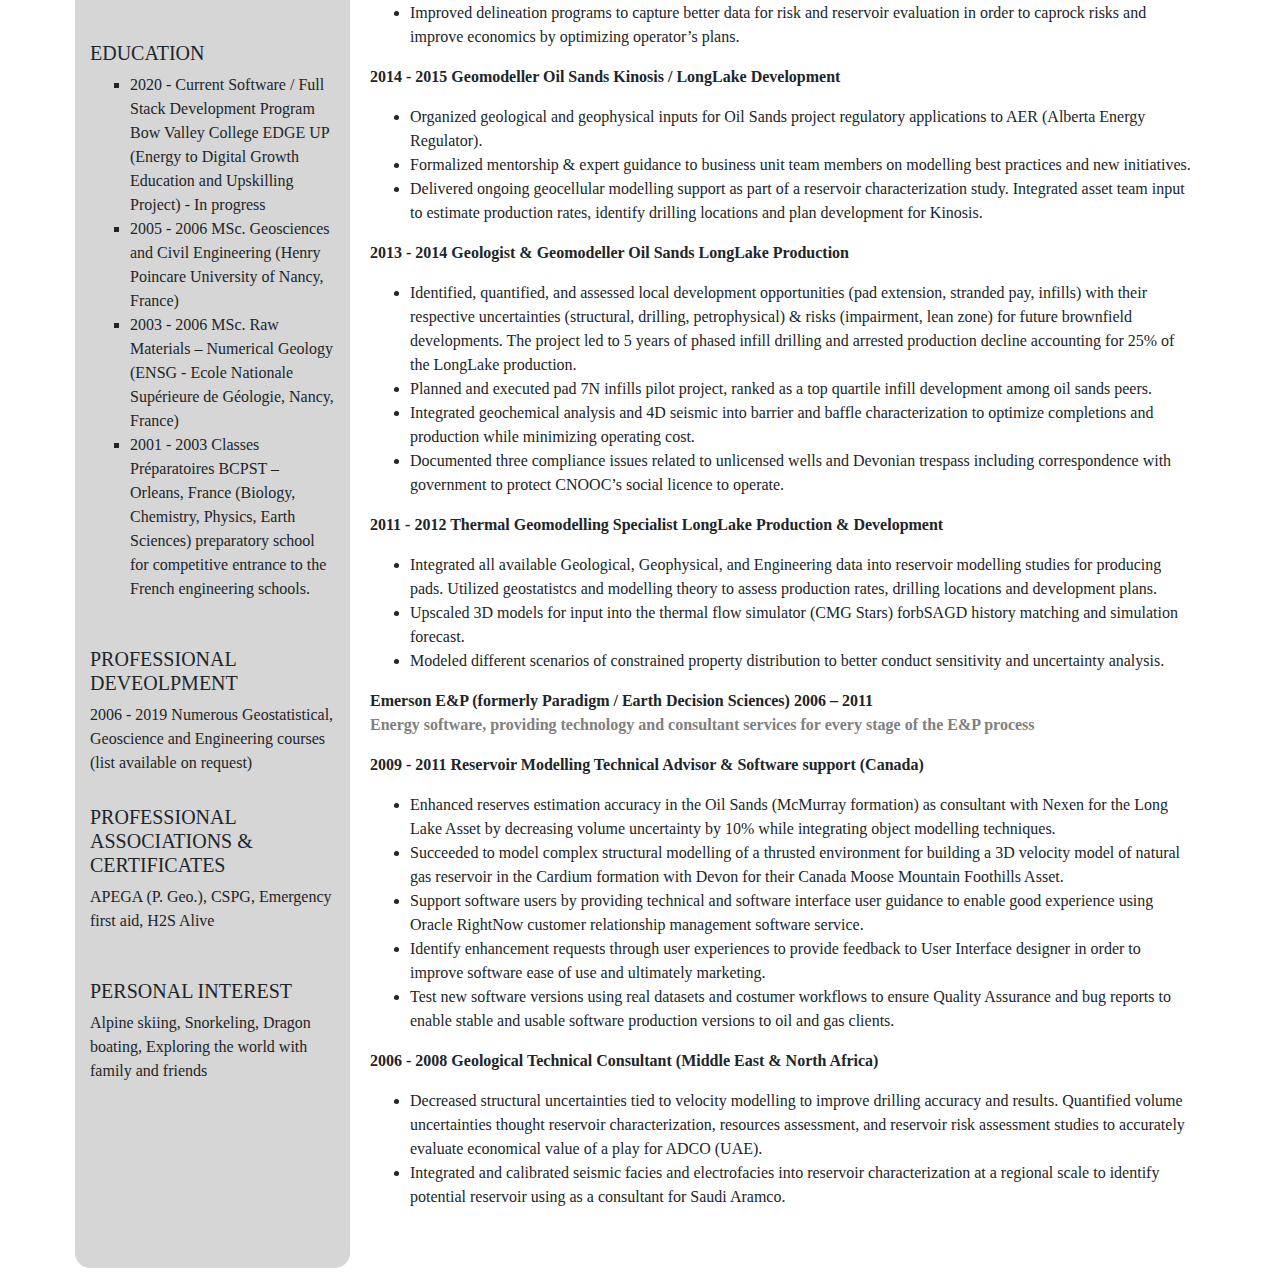
==== commit d8cc109c: "title" ====
--- a/html/1_Prof.html
+++ b/html/1_Prof.html
@@ -66,7 +66,7 @@
 <body>
     <div class="container header">
         <h1>Dany Cadiou</h1>
-        <h2>Software / Full Stack Developer & Geologist </h2>
+        <h2>Web & Software Full Stack Developer / Geologist </h2>
     </div>
 
     <div class="container" style="background-color: black;">
@@ -129,7 +129,7 @@
                 Professional individual upgrading his technical skills through the EGDE UP program in partnership with
                 the Bow Valley College within their Software/ Full Stack Development program. <b>Experience in software
                     testing and support</b> providing feedback to Interface Designer and developers. Believer that
-                software programing delivers tools to be used to <b>positively and meaningfully impact the business
+                software programing delivers tools to <b>positively and meaningfully impact the business
                     development</b>.</p>
         </div>
         <div class="row">
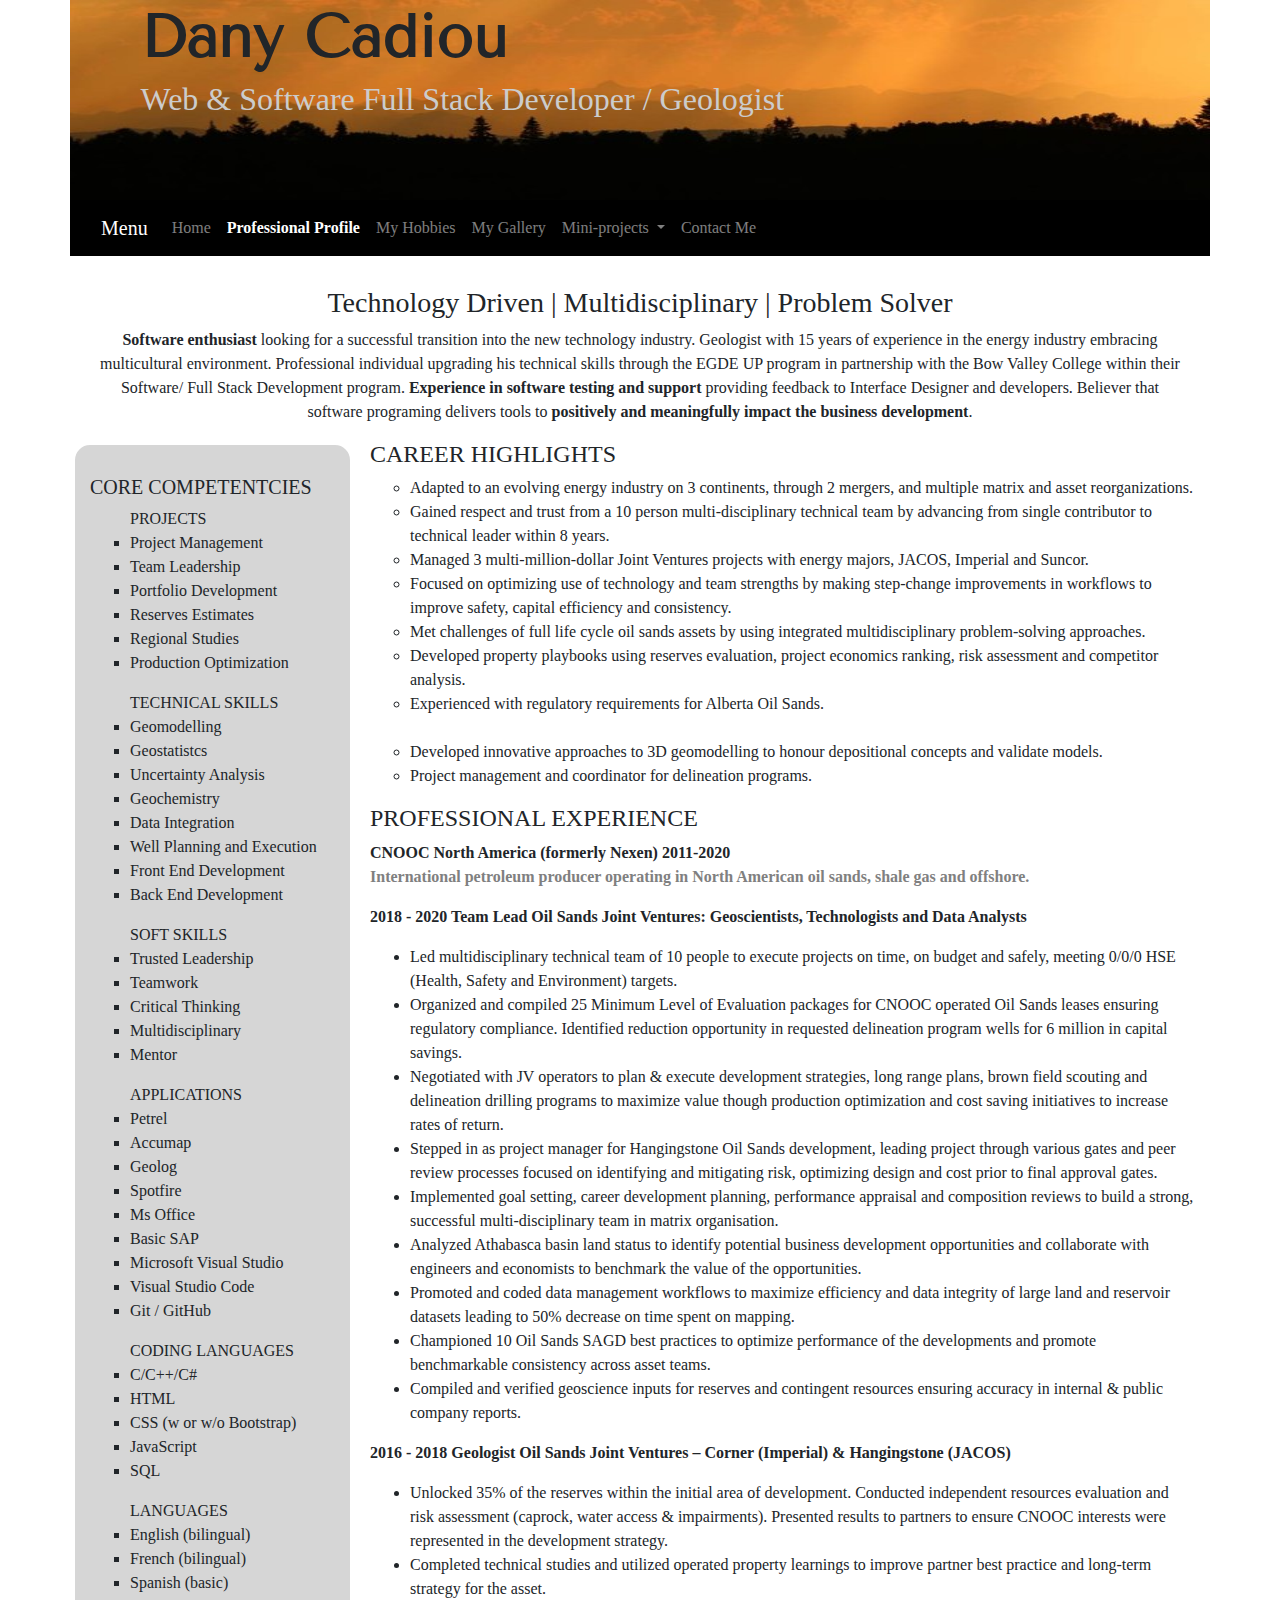
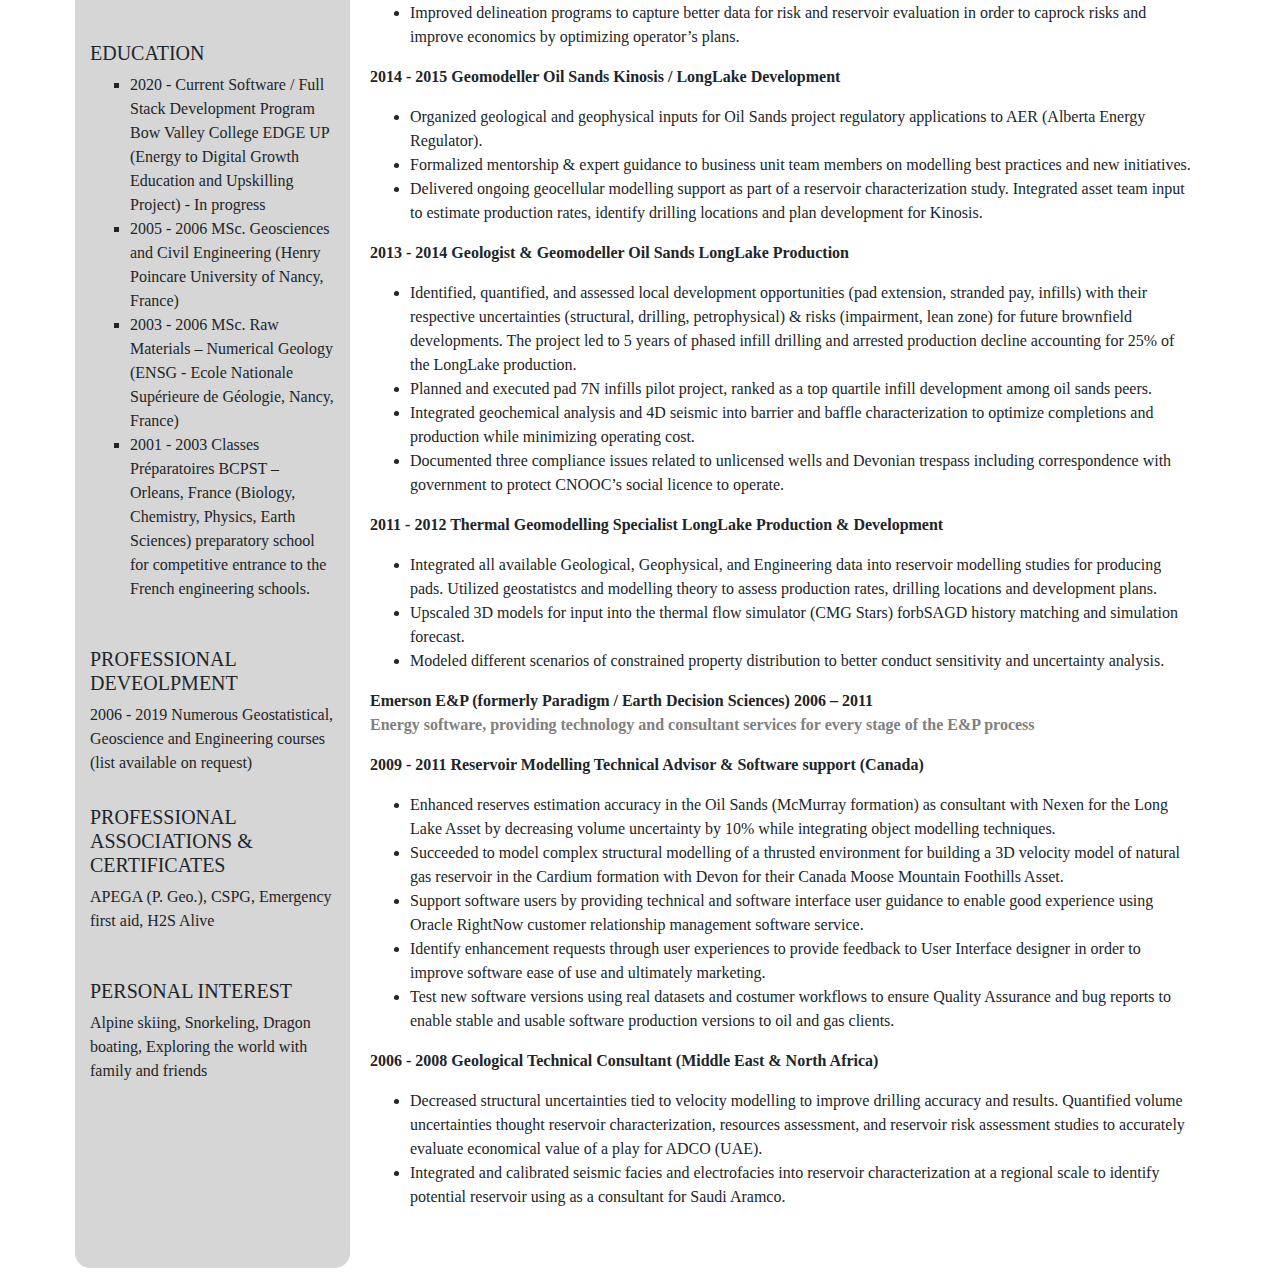
==== commit 536e3450: "font" ====
--- a/html/1_Prof.html
+++ b/html/1_Prof.html
@@ -18,7 +18,8 @@
     <script src="https://maxcdn.bootstrapcdn.com/bootstrap/4.5.0/js/bootstrap.min.js"></script>
     <!-- 1.16.0 Popper library-->
     <script src="https://cdnjs.cloudflare.com/ajax/libs/popper.js/1.16.0/umd/popper.min.js"></script>
-
+    <link href="https://fonts.googleapis.com/css2?family=Tenor+Sans&display=swap" rel="stylesheet">
+    
     <!-- External set up of style-->
     <link rel="stylesheet" type="text/css" href="../css/style.css">
 
--- a/css/style.css
+++ b/css/style.css
@@ -12,7 +12,8 @@
     padding-left: 5%;
     font-size: 60px;
     font-weight: 600;
-    font-family: Brush Script MT, Brush Script Std, cursive;
+    /*font-family: Brush Script MT, Brush Script Std, cursive;*/
+    font-family: 'Tenor Sans', sans-serif;
 }
 
 h2 {
